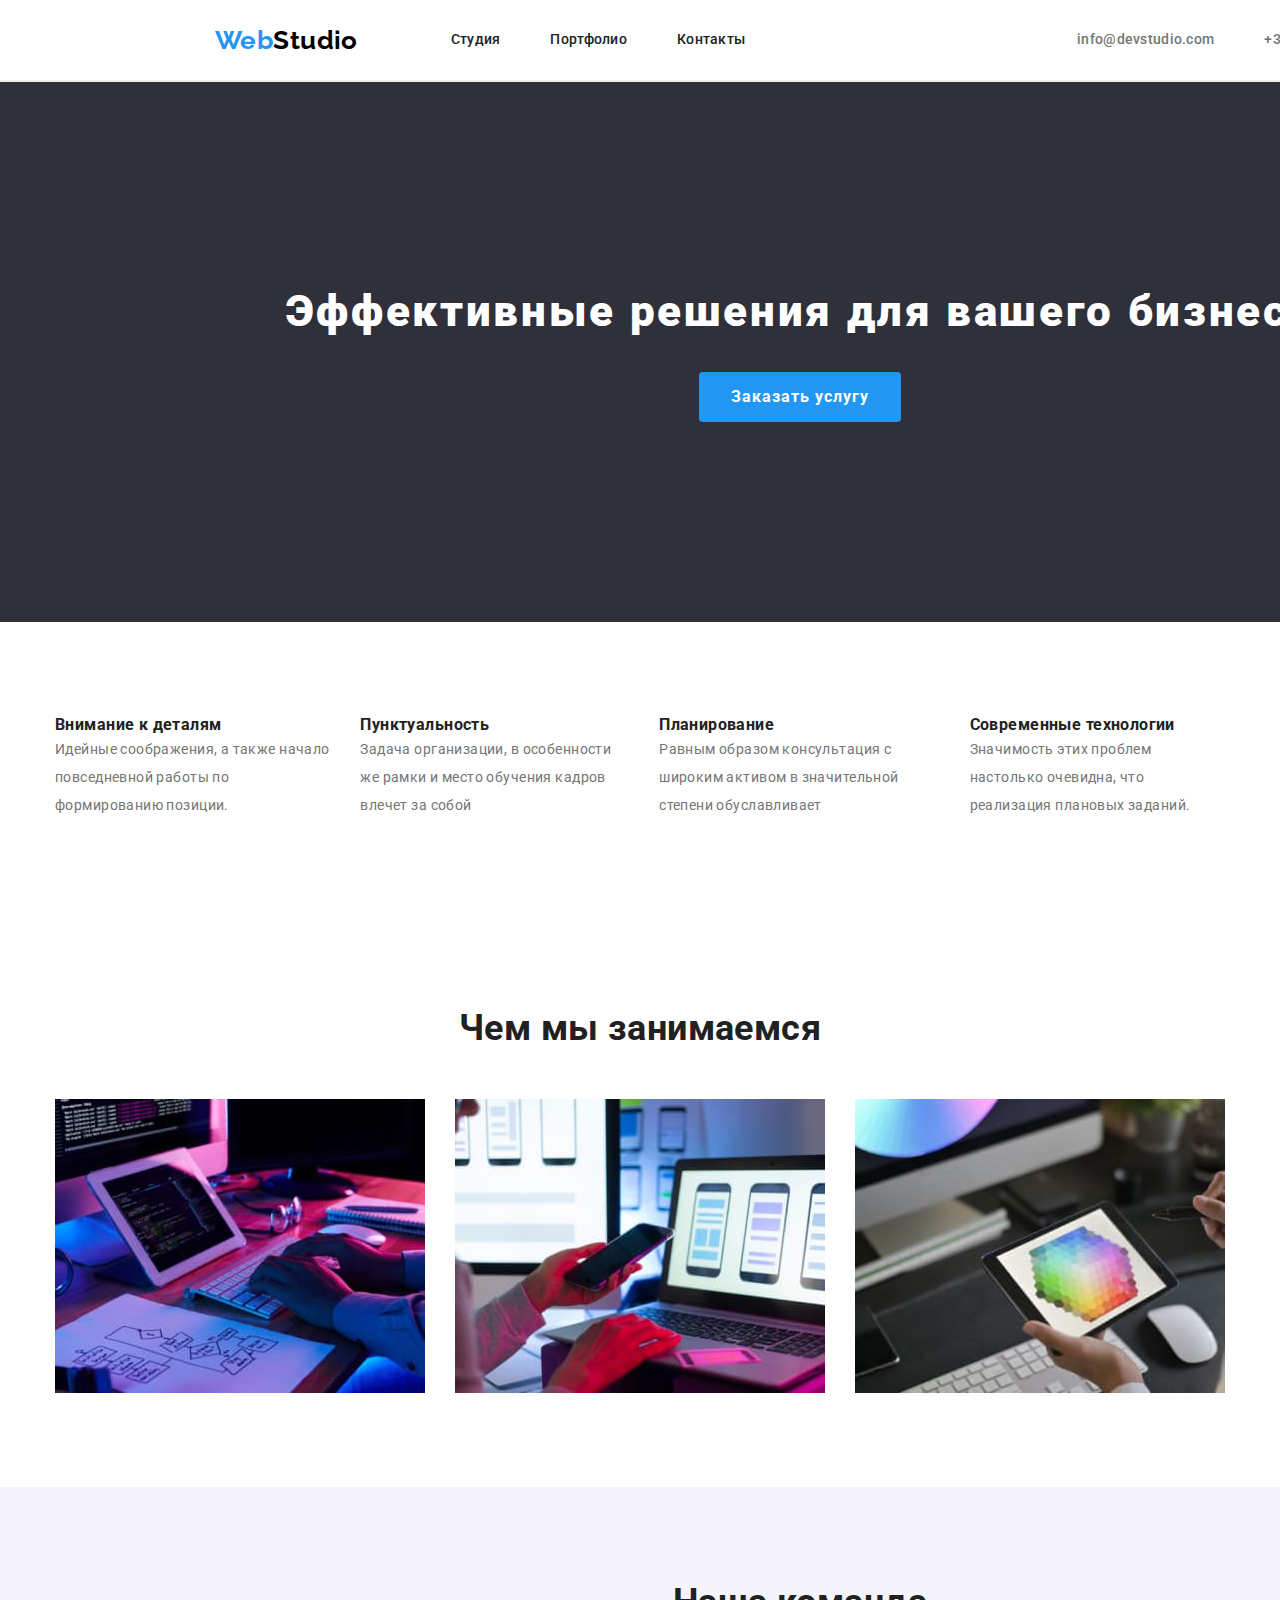
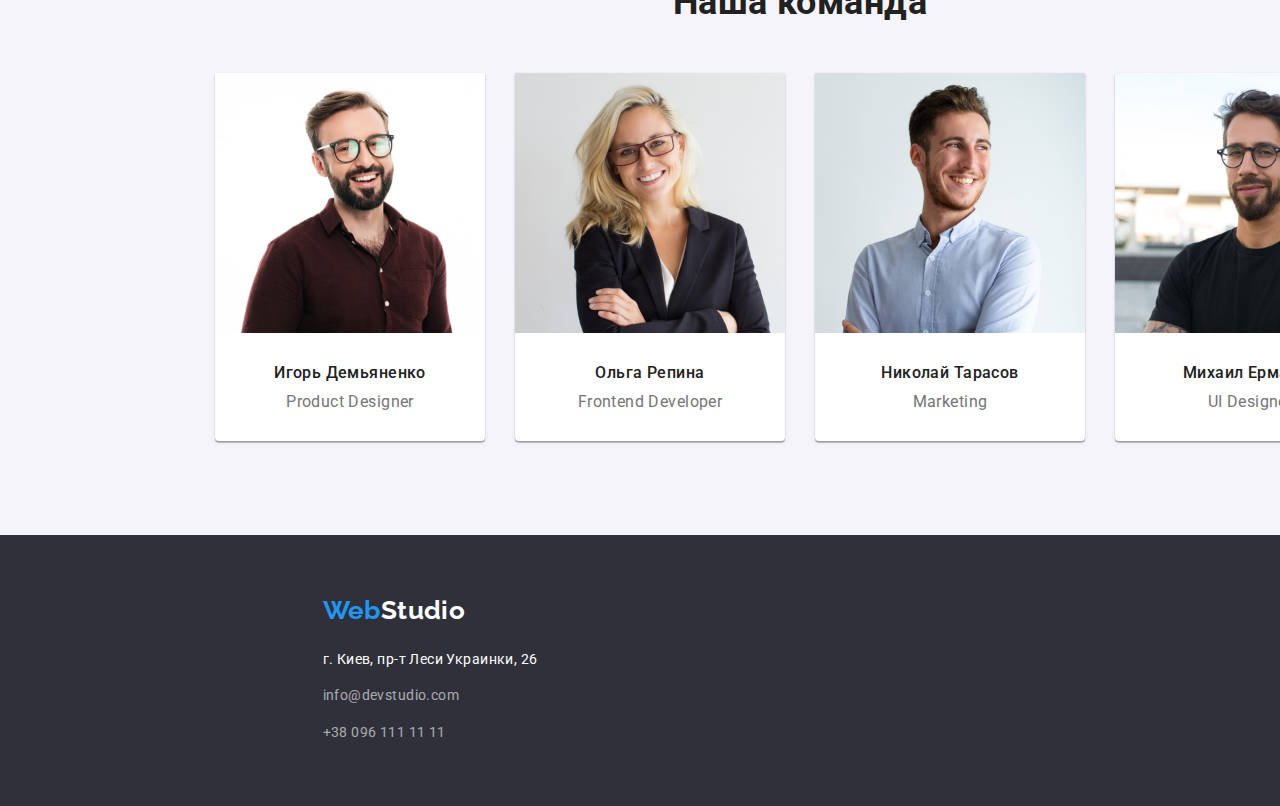
==== index.html @ 141f93d6 "Добавляет стили для геометрии и позиционирование контента" ====
<!DOCTYPE html>
<html lang="ru">

<head>
    <meta charset="UTF-8">
    <meta http-equiv="X-UA-Compatible" content="IE=edge">
    <meta name="viewport" content="width=device-width, initial-scale=1.0">
    <title>Document</title>
    <link rel="preconnect" href="https://fonts.googleapis.com">
    <link rel="preconnect" href="https://fonts.gstatic.com" crossorigin>
    <link href="https://fonts.googleapis.com/css2?family=Raleway:wght@700&family=Roboto:wght@400;500;700;900&display=swap"
        rel="stylesheet">
    <link rel="stylesheet" href="https://cdnjs.cloudflare.com/ajax/libs/modern-normalize/1.1.0/modern-normalize.min.css">
    <link rel="stylesheet" href="./css/styles.css">
</head>

<body>
    <!-- Шапка сайта -->
    <header class="page-header">
        <div class="container header-nav">
            <a href="./index.html" class="logo link"><span class="logo-design link">Web</span>Studio</a>
            <nav> 
                <ul  class="site-nav list">
                    <li class="item"><a href="./index.html" class="link">Студия</a></li>
                    <li class="item"><a href="./portfolio.html" class="link">Портфолио</a></li>
                    <li class="item"><a href="#" class="link">Контакты</a></li>
                </ul>
            </nav>

            <ul class="contacts-nav list">
                <li class="item"><a href="mailto:info@devstudio.com" class="link">info@devstudio.com</a></li>
                <li class="item"><a href="tel:+380961111111" class="link">+38 096 111 11 11</a></li>
            </ul>
        </div>
    </header>

    <main>
        <!-- Герой -->
        <section class="hero">
            <div class="container">
                <h1 class="hero-title">Эффективные решения для вашего бизнеса</h1>
                <button type="button" class="button-hero">Заказать услугу</button>
            </div>
        </section>

        <!-- Преимущества -->
        <section class="section">
            <div class="container">
                <h2 class="advanteges-title">Преимущества компании</h2>

                <ul class="advantages-list list">
                    <li class="item">
                        <h3 class="title">Внимание к деталям</h3>
                        <p>
                            Идейные соображения, а также начало повседневной работы по формированию позиции.
                        </p>
                    </li>

                    <li class="item">
                        <h3 class="title">Пунктуальность</h3>
                        <p>
                            Задача организации, в особенности же рамки и место обучения кадров влечет за собой
                        </p>
                    </li>

                    <li class="item">
                        <h3 class="title">Планирование</h3>
                        <p>
                            Равным образом консультация с широким активом в значительной степени обуславливает
                        </p>
                    </li>

                    <li class="item">
                        <h3 class="title">Современные технологии</h3>
                        <p>
                            Значимость этих проблем настолько очевидна, что реализация плановых заданий.
                        </p>
                    </li>
                </ul>
            </div>
        </section>

        <!-- Перечень услуг -->
        <section class="section">
            <div class="container">
                <h2 class="section-title">Чем мы занимаемся</h2>

                <ul class="services-list list">
                    <li class="item">
                        <img src="./images/box1.jpg" alt="Программирование за компьютером" width="370" />
                    </li>
                    <li class="item">
                        <img src="./images/box2.jpg" alt="Разработка мобильного приложения" width="370" />
                    </li>
                    <li class="item">
                        <img src="./images/box3.jpg" alt="Работа с веб дизайном на планшете" width="370" />
                    </li>
                </ul>
            </div>
        </section>

        <!-- Члены команды -->
        <section class="team section">
            <div class="container">
                <h2 class="section-title">Наша команда</h2>

                <ul class="team-list list">
                    <li class="item">
                        <div class="img">
                            <img src="images/img1.jpg" alt="Игорь Демьяненко продакт-дизайнер" width="270">
                        </div>
                        <div class="card-team">
                            <h3 class="title">Игорь Демьяненко</h3>
                            <p class="paragraph">Product Designer</p>
                        </div>
                    </li>
                    <li class="item">
                        <div class="img">
                            <img src="images/img2.jpg" alt="Ольга Репина фронт-энд разработчик" width="270">
                        </div>
                        <div class="card-team">
                            <h3 class="title">Ольга Репина</h3>
                            <p class="paragraph">Frontend Developer</p>
                        </div>
                    </li>
                    <li class="item">
                        <div class="img">
                            <img src="images/img3.jpg" alt="Николай Тарасов маркетолог" width="270">
                        </div>
                        <div class="card-team">
                            <h3 class="title">Николай Тарасов</h3>
                            <p class="paragraph">Marketing</p>
                        </div>
                    </li>
                    <li class="item">
                        <div class="img">
                            <img src="images/img4.jpg" alt="Михаил Ермаков дизайнер интерфейсов" width="270">
                        </div>
                        <div class="card-team">
                            <h3 class="title">Михаил Ермаков</h3>
                            <p class="paragraph">UI Designer</p>
                        </div>
                    </li>
                </ul>
            </div>
        </section>
    </main>

    <!-- Футер -->
    <footer class="footer-section">
        <div class="container">
            <a href="index.html" class="logo-footer link"><span class="logo-design link">Web</span>Studio</a>
            <address>
                <ul class="footer-list list">
                    <li class="address-footer">г. Киев, пр-т Леси Украинки, 26</li>
                    <li class="footer-nav"><a href="mailto:info@devstudio.com" class="footer-link">info@devstudio.com</a></li>
                    <li class="footer-nav"><a href="tel:+380961111111" class="footer-link">+38 096 111 11 11</a></li>
                </ul>
            </address>
        </div>
    </footer>
</body>

</html>
---- css/styles.css ----
/* цвет основного текста #757575;
/* цвет текста логотипа #000000;
/* цвет заголовков #212121 */
/* белый #FFFFFF  */
/* акцент #2196f3  */
/* цвет почты и телефона футера rgba(255, 255, 255, 0.6); */
/* цвет рамки хедера #E5E5E5; */
/* цвет рамки портфолио #EEEEEE */

*,
*::before,
*::after {
  box-sizing: border-box;
}

:root {
  --primary-text-color: #757575;
  --logo-color: #000000;
  --title-text-color: #212121;
  --accent-color: #2196f3;
  --primary-white-color: #ffffff;
  --mail-tel-color: rgba(255, 255, 255, 0.6);
  --button-background-color: #f5f4fa;
  --background-color: #2f303a;
  --border-header-color: #ececec;
  --border-card-project: #eeeeee;
}

body {
  background-color: var(--primary-white-color);
  color: var(--primary-text-color);

  font-family: Roboto, sans-serif;
  letter-spacing: 0.03em;
  font-size: 14px;
  line-height: 2;
}

h1,
h2,
h3,
h4,
p,
ul {
  margin: 0px;
}
.container {
  margin-left: auto;
  margin-right: auto;
  width: 1200px;
  padding-left: 15px;
  padding-right: 15px;
}

img {
  display: block;
  max-width: 100%;
  height: auto;
}

address {
  font-style: normal;
}

.list {
  list-style: none;
  padding: 0;
  margin: 0;
}

.link {
  text-decoration: none;
}
.section {
  padding: 94px 0px;
}

.img {
  display: block;
  max-width: 100%;
}

/* Шапка сайта */

.page-header {
  width: 1600px;
  border-bottom: 2px solid var(--border-header-color);
  margin-left: auto;
  margin-right: auto;
}

.header-nav {
  display: flex;
  align-items: center;
}

.logo {
  color: var(--logo-color);

  font-family: Raleway;
  font-weight: 700;
  font-size: 26px;
  line-height: 1.19;
}

.logo-design {
  color: var(--accent-color);
  font-family: Raleway, sans-serif;
  font-weight: 700;
  font-size: 26px;
  line-height: 1.19;
}

.site-nav {
  display: flex;
  margin-left: 93px;
  margin-top: 0px;
  margin-bottom: 0px;
}

.site-nav .item + .item {
  margin-left: 50px;
}

.site-nav .link {
  display: block;
  padding-top: 32px;
  padding-bottom: 32px;

  color: var(--title-text-color);

  font-weight: 500;
  line-height: 1.14;
  letter-spacing: 0.02em;
}

.site-nav .link:hover,
.site-nav .link:focus {
  color: var(--accent-color);
}

.contacts-nav {
  display: flex;
  margin-left: auto;
}

.contacts-nav .link {
  display: block;
  padding-top: 32px;
  padding-bottom: 32px;

  color: var(--primary-text-color);

  font-weight: 500;
  line-height: 1.14;
  letter-spacing: 0.02em;
  text-decoration: none;
}

.contacts-nav .link:hover,
.contacts-nav .link:focus {
  color: var(--accent-color);
}

.contacts-nav .item + .item {
  margin-left: 50px;
}

/* Герой */

.hero {
  width: 1600px;
  background-color: var(--background-color);
  padding-top: 200px;
  padding-bottom: 200px;
  margin-left: auto;
  margin-right: auto;
}

.hero-title {
  color: var(--primary-white-color);
  background-color: var(--background-color);

  text-align: center;
  font-weight: 900;
  font-size: 44px;
  line-height: 1.36;
  letter-spacing: 0.06em;
}

.button-hero {
  display: block;
  margin-top: 30px;
  margin-left: auto;
  margin-right: auto;
  border-radius: 4px;
  padding: 10px 32px;
  min-width: 200px;
  border: 0px;

  color: var(--primary-white-color);
  background-color: var(--accent-color);

  text-align: center;
  font-weight: 700;
  font-size: 16px;
  line-height: 1.88;
  letter-spacing: 0.06em;
}

/* Преимущества */

.advanteges-title {
  display: none;
}

.section-title {
  padding-bottom: 50px;

  color: var(--title-text-color);

  font-size: 36px;
  line-height: 1.17;
  text-align: center;
}

.advantages-list {
  display: flex;
}

.advantages-list .item + .item {
  margin-left: 30px;
}
.advantages-list .title {
  color: var(--title-text-color);

  line-height: 1.14;
}

/* Услуги */

.services-list {
  display: flex;
}

.services-list .item + .item {
  margin-left: 30px;
}
/* Члены команды */

.team {
  width: 1600px;
  margin-left: auto;
  margin-right: auto;

  background-color: var(--button-background-color);
}

.team-list {
  display: flex;
}

.team-list .item {
  background-color: var(--primary-white-color);
  border-radius: 0px 0px 4px 4px;
  box-shadow: 0px 1px 3px rgba(0, 0, 0, 0.12), 0px 1px 1px rgba(0, 0, 0, 0.14),
    0px 2px 1px rgba(0, 0, 0, 0.2);
}

.team-list .item + .item {
  margin-left: 30px;
}

.team-list .title {
  text-align: center;

  color: var(--title-text-color);

  font-weight: 500;
  font-size: 16px;
  line-height: 1.19;
}

.card-team {
  padding: 30px 0px;
}

.team-list .paragraph {
  text-align: center;
  margin-top: 10px;

  font-size: 16px;
  line-height: 1.19;
}

/* Футер */
.footer-section {
  padding: 60px 0px 60px 215px;
  width: 1600px;
  margin-left: auto;
  margin-right: auto;

  background-color: var(--background-color);
}
.logo-footer {
  color: var(--primary-white-color);

  font-family: Raleway;
  font-weight: 700;
  font-size: 26px;
  line-height: 1.19;
}

.address-footer {
  margin-top: 20px;

  color: var(--primary-white-color);

  font-weight: 400;
  font-size: 14px;
  line-height: 1.7;
  font-family: Roboto, sans-serif;
  letter-spacing: 0.03em;
}

.footer-nav {
  margin-top: 9px;
}

.footer-link {
  color: var(--mail-tel-color);

  font-weight: 400;
  font-size: 14px;
  line-height: 1.7;
  text-decoration: none;
}

/* Портфолио */

.project-title {
  display: none;
}

.container-project {
  padding-top: 94px;
  padding-bottom: 138px;
}

.nav-button {
  display: flex;
  justify-content: center;
  margin-bottom: 50px;
}

.nav-button .item + .item {
  margin-left: 8px;
}

.button {
  display: block;
  padding: 6px 22px;
  background-color: var(--button-background-color);
  border-radius: 4px;
  border: none;

  color: var(--title-text-color);
  background-color: var(--button-background-color);

  font-weight: 500;
  font-size: 16px;
  line-height: 1.63;
}

.button:hover,
.button:focus {
  color: var(--primary-white-color);
  background-color: var(--accent-color);
}

.project-list {
  display: flex;
  flex-wrap: wrap;
  margin-left: -30px;
  margin-top: -30px;
}

.project-list > .item {
  flex-basis: calc(100% / 3 - 30px);
  margin-left: 30px;
  margin-top: 30px;
}

.card-project {
  padding: 20px 24px;
  border: 1px solid var(--border-card-project);
  border-top: none;
}

.project-list .title {
  color: var(--title-text-color);

  font-size: 18px;
  letter-spacing: 0.06em;
}

.project-list .paragraph {
  margin-top: 4px;

  color: var(--primary-text-color);

  font-size: 16px;
  line-height: 1.9;
}
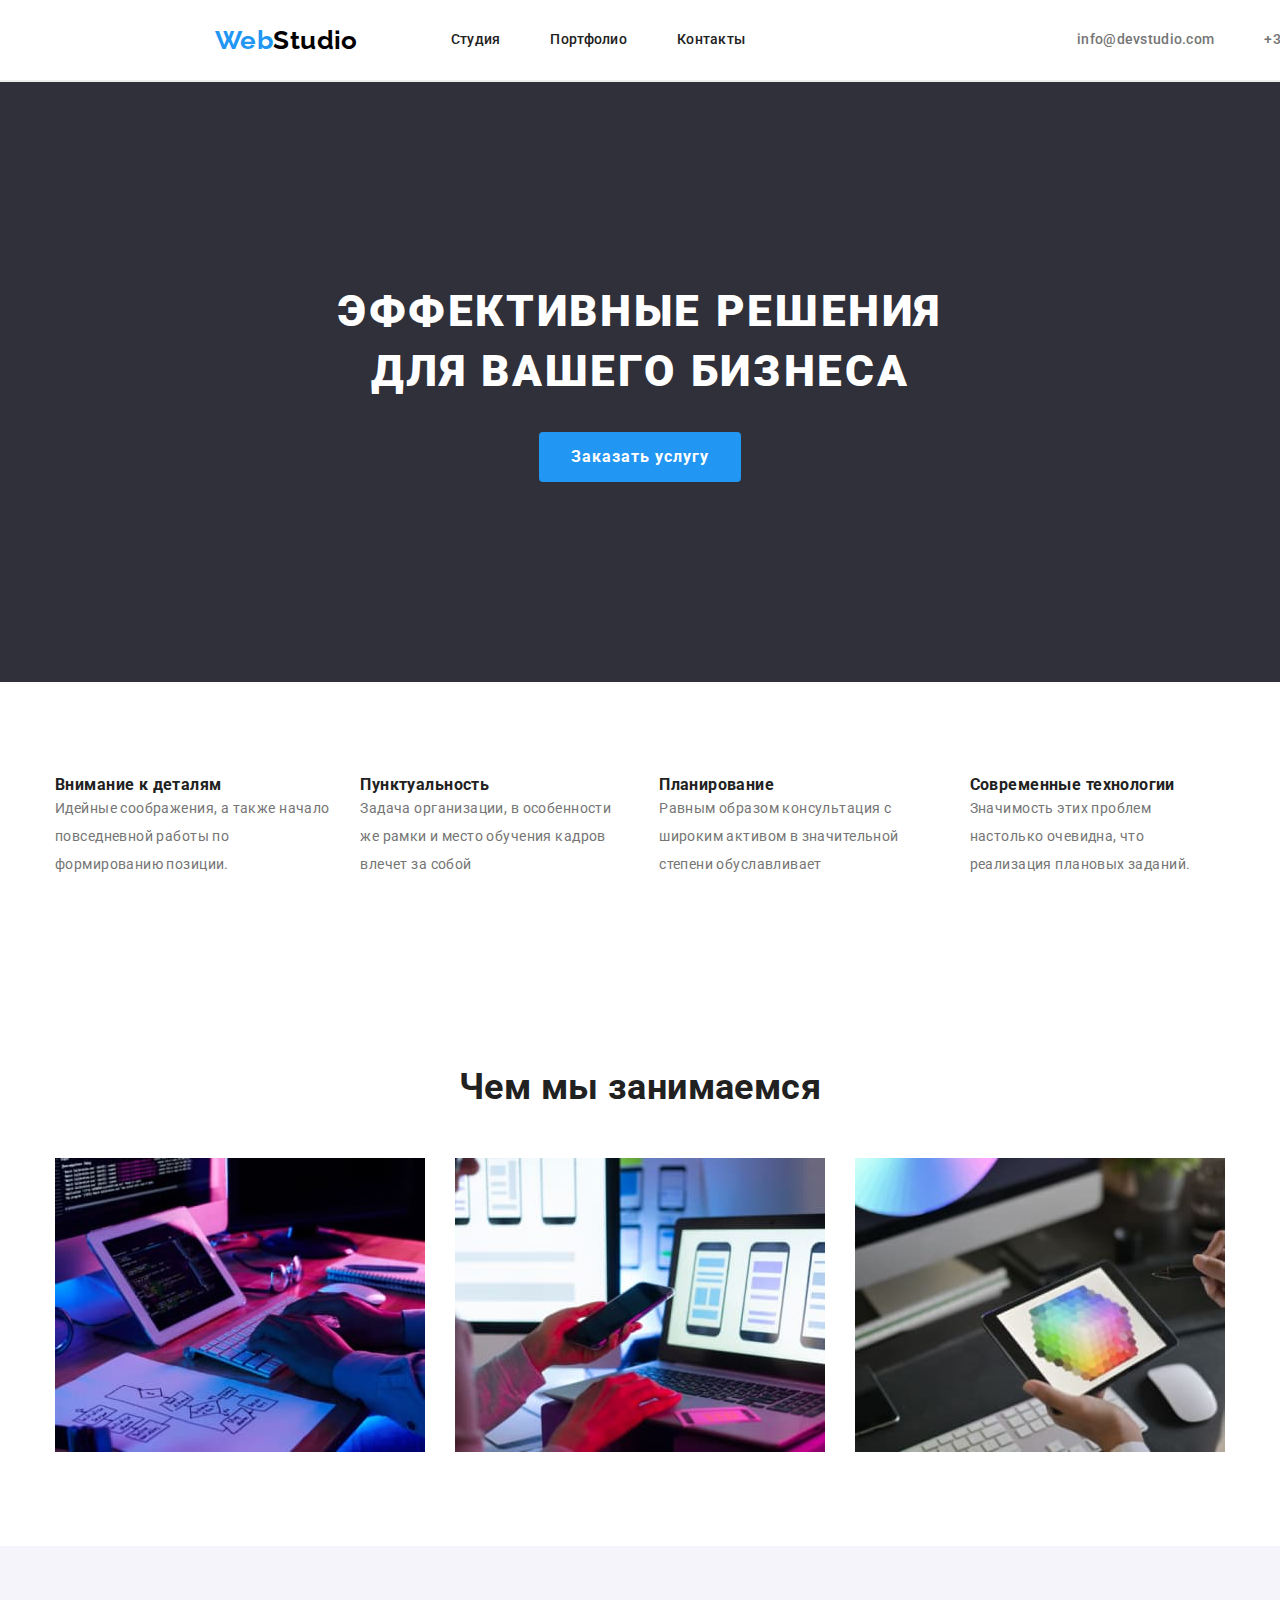
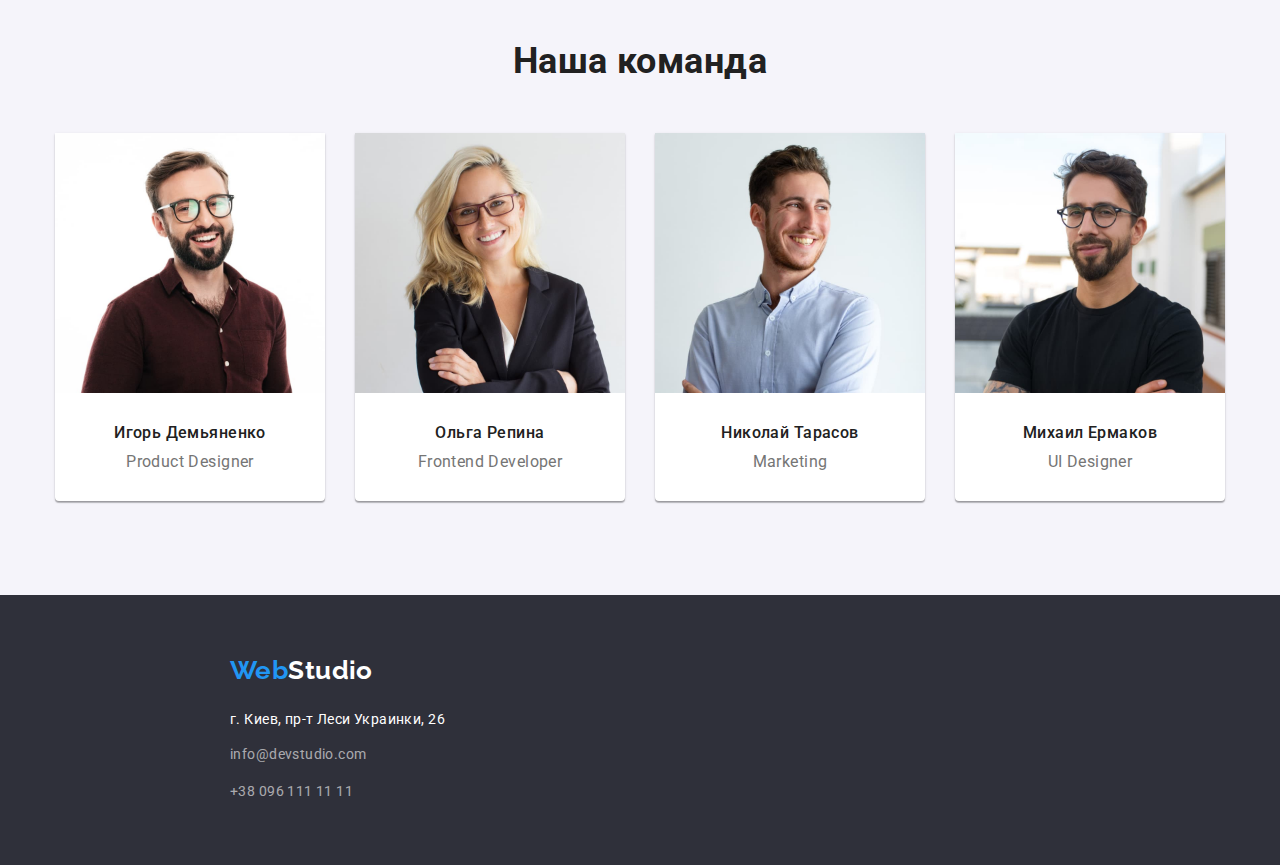
==== commit 953f7e2f: "добавляет правки героя" ====
--- a/index.html
+++ b/index.html
@@ -38,7 +38,7 @@
         <!-- Герой -->
         <section class="hero">
             <div class="container">
-                <h1 class="hero-title">Эффективные решения для вашего бизнеса</h1>
+                <h1 class="hero-title">Эффективные решения<br>для вашего бизнеса</h1>
                 <button type="button" class="button-hero">Заказать услугу</button>
             </div>
         </section>
--- a/css/styles.css
+++ b/css/styles.css
@@ -6,12 +6,6 @@
 /* цвет почты и телефона футера rgba(255, 255, 255, 0.6); */
 /* цвет рамки хедера #E5E5E5; */
 /* цвет рамки портфолио #EEEEEE */
-
-*,
-*::before,
-*::after {
-  box-sizing: border-box;
-}
 
 :root {
   --primary-text-color: #757575;
@@ -169,7 +163,7 @@
 /* Герой */
 
 .hero {
-  width: 1600px;
+  max-width: 1600px;
   background-color: var(--background-color);
   padding-top: 200px;
   padding-bottom: 200px;
@@ -182,6 +176,7 @@
   background-color: var(--background-color);
 
   text-align: center;
+  text-transform: uppercase;
   font-weight: 900;
   font-size: 44px;
   line-height: 1.36;
@@ -200,6 +195,7 @@
 
   color: var(--primary-white-color);
   background-color: var(--accent-color);
+  cursor: pointer;
 
   text-align: center;
   font-weight: 700;
@@ -249,7 +245,7 @@
 /* Члены команды */
 
 .team {
-  width: 1600px;
+  max-width: 1600px;
   margin-left: auto;
   margin-right: auto;
 
@@ -296,7 +292,7 @@
 /* Футер */
 .footer-section {
   padding: 60px 0px 60px 215px;
-  width: 1600px;
+  max-width: 1600px;
   margin-left: auto;
   margin-right: auto;
 
@@ -366,6 +362,7 @@
 
   color: var(--title-text-color);
   background-color: var(--button-background-color);
+  cursor: pointer;
 
   font-weight: 500;
   font-size: 16px;
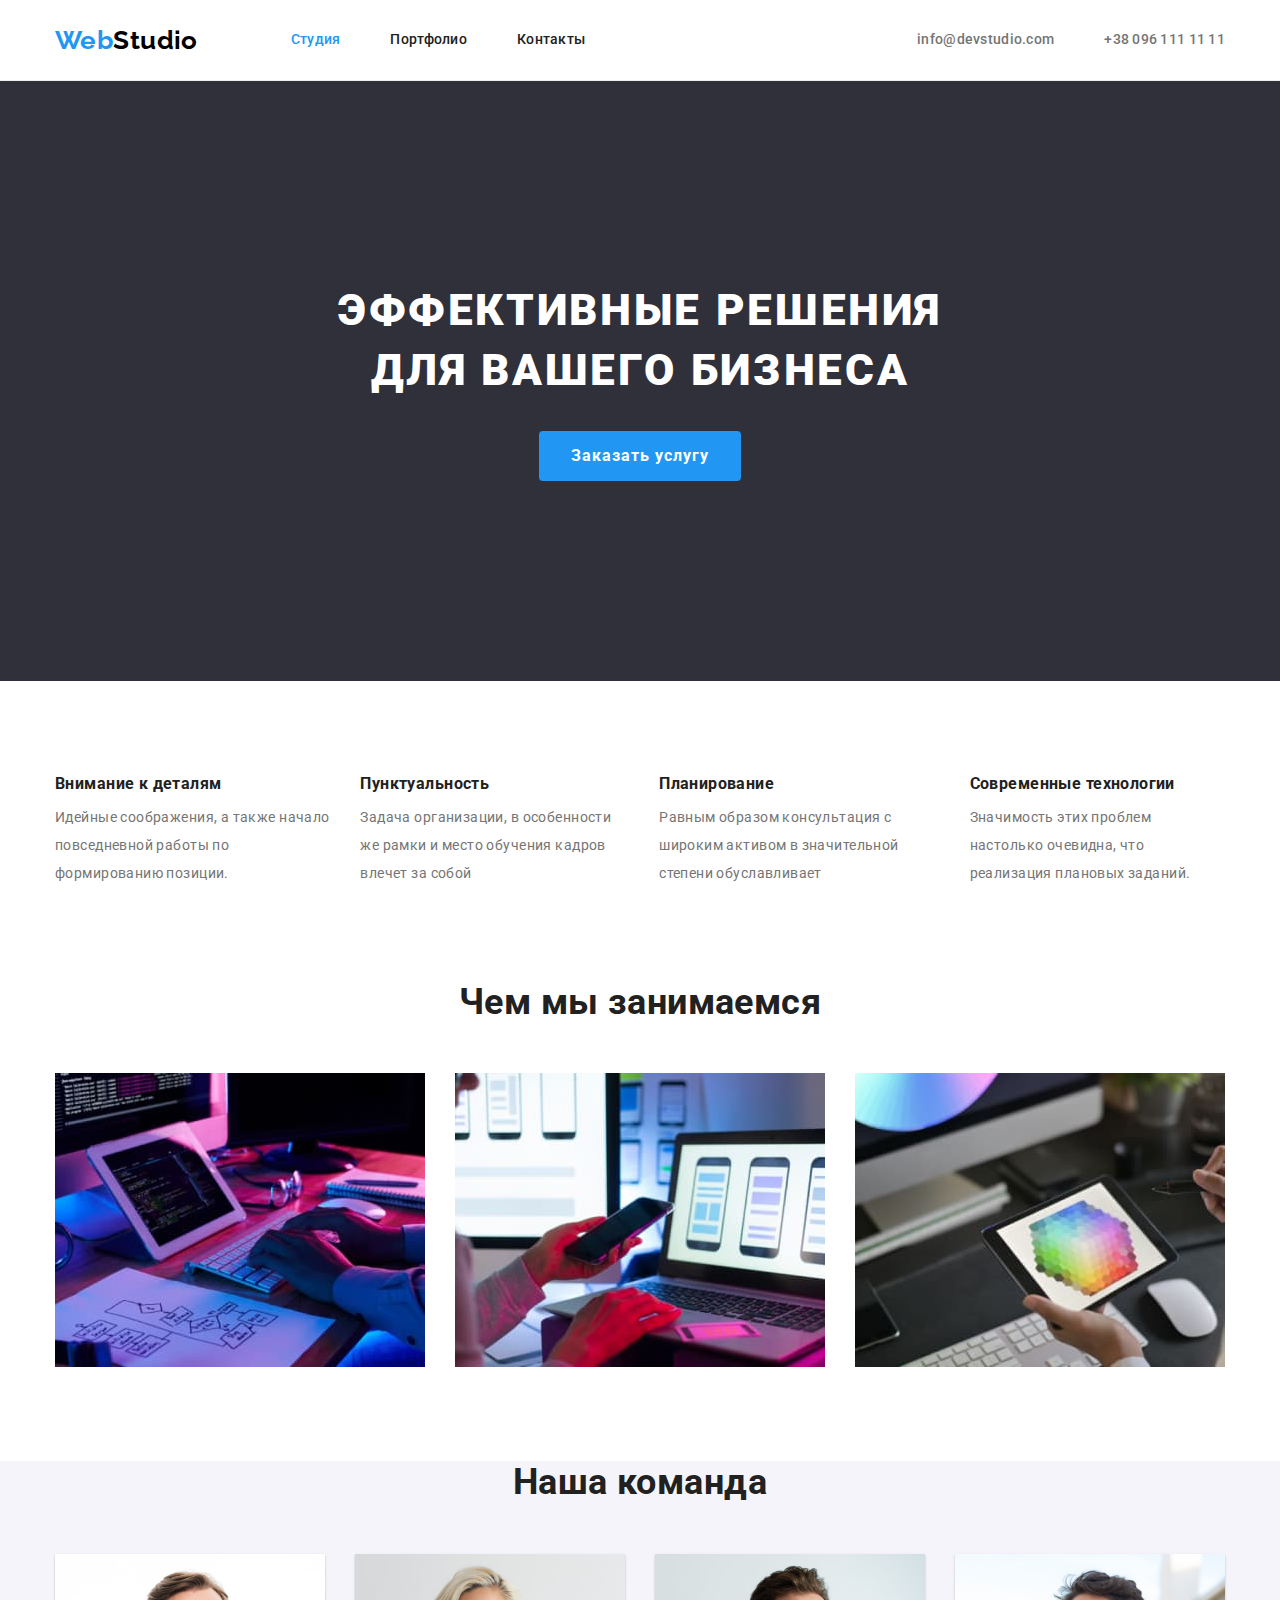
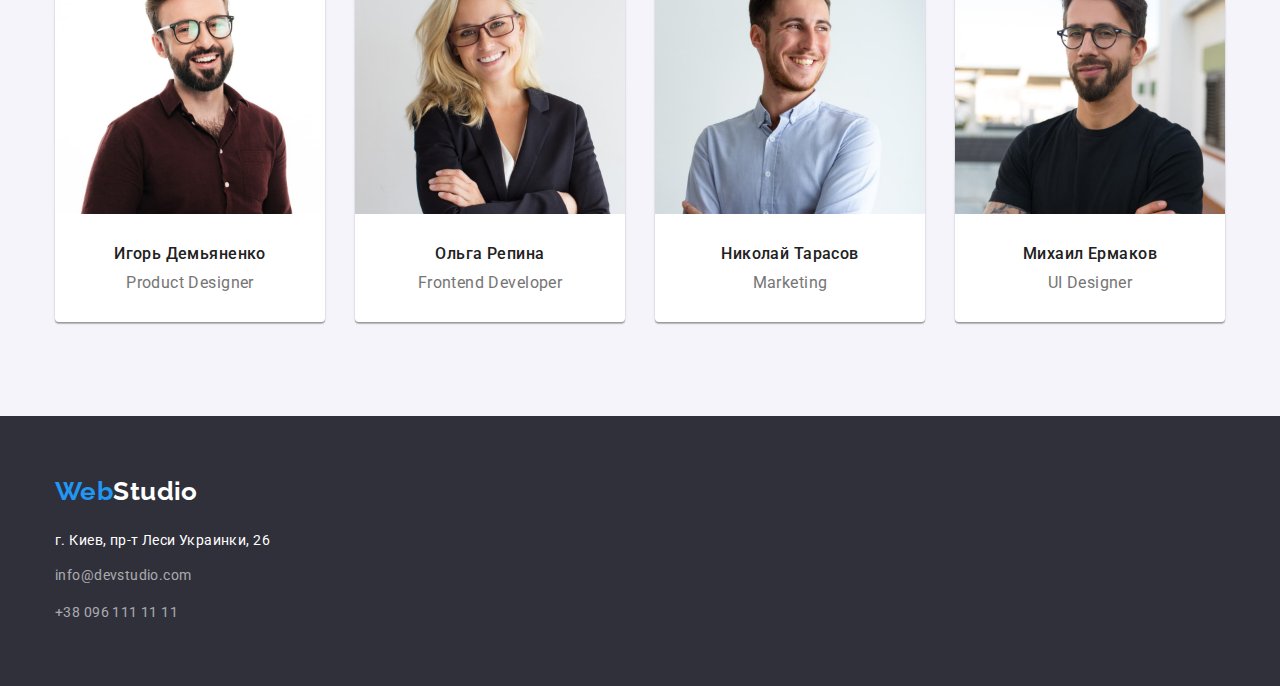
==== commit 3c9488c3: "Добавляет правки ДЗ №3" ====
--- a/index.html
+++ b/index.html
@@ -18,16 +18,16 @@
     <!-- Шапка сайта -->
     <header class="page-header">
         <div class="container header-nav">
-            <a href="./index.html" class="logo link"><span class="logo-design link">Web</span>Studio</a>
-            <nav> 
-                <ul  class="site-nav list">
-                    <li class="item"><a href="./index.html" class="link">Студия</a></li>
+            <a href="./index.html" class="logo"><span class="logo-design">Web</span>Studio</a>
+            <nav class="nav"> 
+                <ul  class="site-nav">
+                    <li class="item"><a href="./index.html" class="link current">Студия</a></li>
                     <li class="item"><a href="./portfolio.html" class="link">Портфолио</a></li>
                     <li class="item"><a href="#" class="link">Контакты</a></li>
                 </ul>
             </nav>
 
-            <ul class="contacts-nav list">
+            <ul class="contacts-nav">
                 <li class="item"><a href="mailto:info@devstudio.com" class="link">info@devstudio.com</a></li>
                 <li class="item"><a href="tel:+380961111111" class="link">+38 096 111 11 11</a></li>
             </ul>
@@ -46,9 +46,9 @@
         <!-- Преимущества -->
         <section class="section">
             <div class="container">
-                <h2 class="advanteges-title">Преимущества компании</h2>
+                <h2 class="visually-hidden">Преимущества компании</h2>
 
-                <ul class="advantages-list list">
+                <ul class="advantages-list">
                     <li class="item">
                         <h3 class="title">Внимание к деталям</h3>
                         <p>
@@ -81,11 +81,11 @@
         </section>
 
         <!-- Перечень услуг -->
-        <section class="section">
+        <section class="services section">
             <div class="container">
                 <h2 class="section-title">Чем мы занимаемся</h2>
 
-                <ul class="services-list list">
+                <ul class="services-list">
                     <li class="item">
                         <img src="./images/box1.jpg" alt="Программирование за компьютером" width="370" />
                     </li>
@@ -104,7 +104,7 @@
             <div class="container">
                 <h2 class="section-title">Наша команда</h2>
 
-                <ul class="team-list list">
+                <ul class="team-list">
                     <li class="item">
                         <div class="img">
                             <img src="images/img1.jpg" alt="Игорь Демьяненко продакт-дизайнер" width="270">
@@ -149,9 +149,9 @@
     <!-- Футер -->
     <footer class="footer-section">
         <div class="container">
-            <a href="index.html" class="logo-footer link"><span class="logo-design link">Web</span>Studio</a>
-            <address>
-                <ul class="footer-list list">
+            <a href="index.html" class="logo-footer"><span class="logo-design">Web</span>Studio</a>
+            <address class="address">
+                <ul class="footer-list">
                     <li class="address-footer">г. Киев, пр-т Леси Украинки, 26</li>
                     <li class="footer-nav"><a href="mailto:info@devstudio.com" class="footer-link">info@devstudio.com</a></li>
                     <li class="footer-nav"><a href="tel:+380961111111" class="footer-link">+38 096 111 11 11</a></li>
--- a/css/styles.css
+++ b/css/styles.css
@@ -38,6 +38,16 @@
 ul {
   margin: 0px;
 }
+
+ul {
+  padding: 0px;
+  list-style: none;
+}
+
+a {
+  text-decoration: none;
+}
+
 .container {
   margin-left: auto;
   margin-right: auto;
@@ -56,15 +66,6 @@
   font-style: normal;
 }
 
-.list {
-  list-style: none;
-  padding: 0;
-  margin: 0;
-}
-
-.link {
-  text-decoration: none;
-}
 .section {
   padding: 94px 0px;
 }
@@ -77,10 +78,7 @@
 /* Шапка сайта */
 
 .page-header {
-  width: 1600px;
-  border-bottom: 2px solid var(--border-header-color);
-  margin-left: auto;
-  margin-right: auto;
+  border-bottom: 1px solid var(--border-header-color);
 }
 
 .header-nav {
@@ -105,9 +103,13 @@
   line-height: 1.19;
 }
 
+.nav {
+  margin-left: 93px;
+}
+
 .site-nav {
   display: flex;
-  margin-left: 93px;
+
   margin-top: 0px;
   margin-bottom: 0px;
 }
@@ -130,6 +132,10 @@
 
 .site-nav .link:hover,
 .site-nav .link:focus {
+  color: var(--accent-color);
+}
+
+.site-nav .current {
   color: var(--accent-color);
 }
 
@@ -206,12 +212,16 @@
 
 /* Преимущества */
 
-.advanteges-title {
-  display: none;
+.visually-hidden {
+  position: absolute;
+  clip: rect(0 0 0 0);
+  width: 1px;
+  height: 1px;
+  margin: -1px;
 }
 
 .section-title {
-  padding-bottom: 50px;
+  margin-bottom: 50px;
 
   color: var(--title-text-color);
 
@@ -228,12 +238,18 @@
   margin-left: 30px;
 }
 .advantages-list .title {
+  margin-bottom: 10px;
+
   color: var(--title-text-color);
 
   line-height: 1.14;
 }
 
 /* Услуги */
+
+.services {
+  padding-top: 0px;
+}
 
 .services-list {
   display: flex;
@@ -248,6 +264,7 @@
   max-width: 1600px;
   margin-left: auto;
   margin-right: auto;
+  padding-top: 0px;
 
   background-color: var(--button-background-color);
 }
@@ -291,7 +308,7 @@
 
 /* Футер */
 .footer-section {
-  padding: 60px 0px 60px 215px;
+  padding: 60px 0px;
   max-width: 1600px;
   margin-left: auto;
   margin-right: auto;
@@ -307,9 +324,11 @@
   line-height: 1.19;
 }
 
+.address {
+  margin-top: 20px;
+}
+
 .address-footer {
-  margin-top: 20px;
-
   color: var(--primary-white-color);
 
   font-weight: 400;
@@ -334,8 +353,12 @@
 
 /* Портфолио */
 
-.project-title {
-  display: none;
+.visually-hidden {
+  position: absolute;
+  clip: rect(0 0 0 0);
+  width: 1px;
+  height: 1px;
+  margin: -1px;
 }
 
 .container-project {
